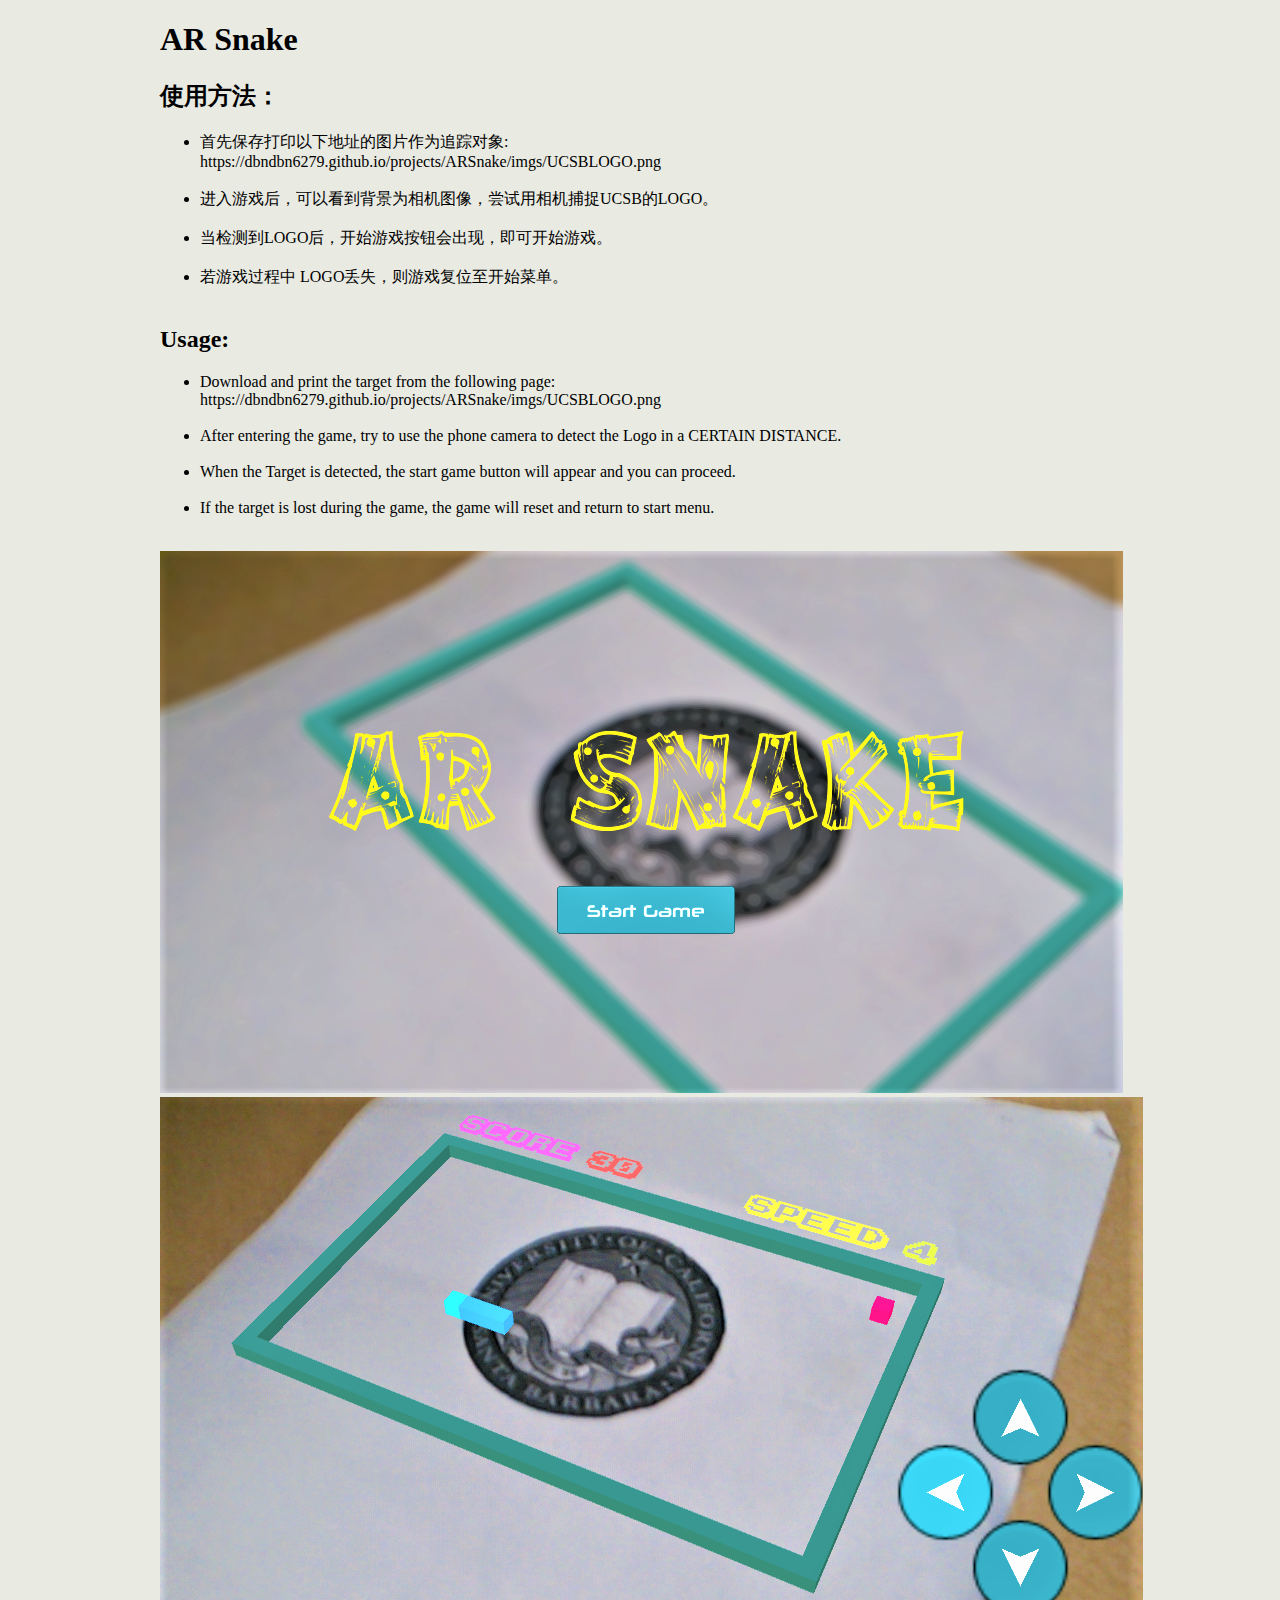
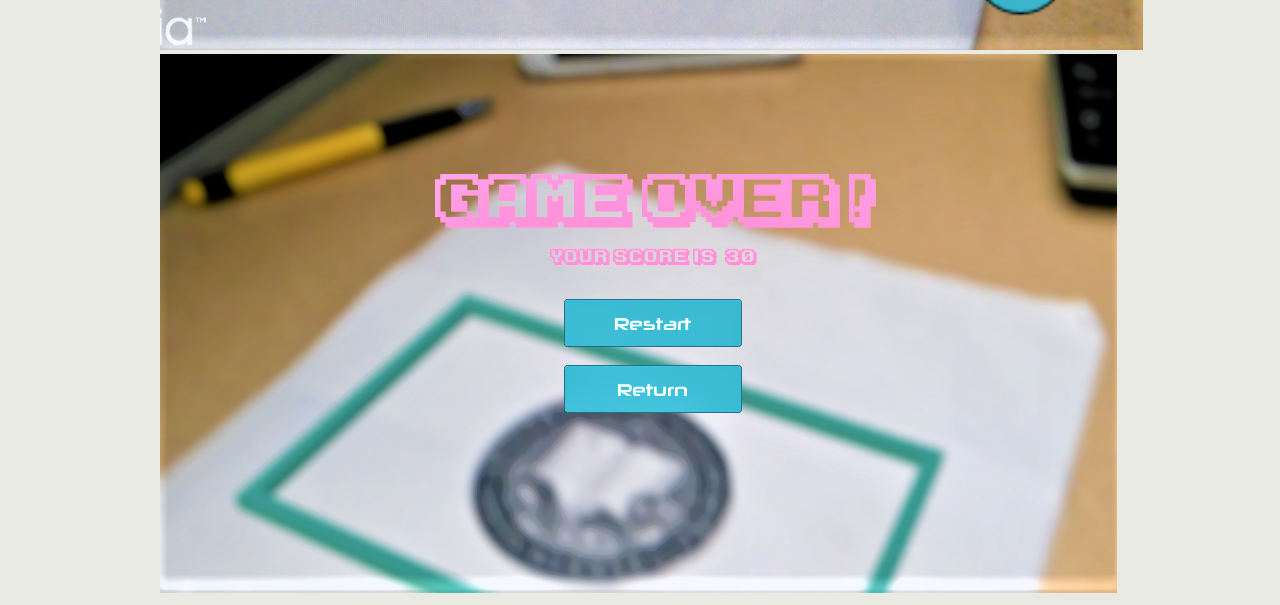
==== projects/ARSnake/ARSnake.html @ 8b365b0a "Test" ====
<!DOCTYPE html>
<head>
	<link rel="stylesheet" href="./Style.css">
	<title>AR Snake</title>
</head>
    <h1>AR Snake</h1>
    <div id="usage">
        <div>
            <h2 id = "subhead">使用方法：</h2>
            <ul>
                <li>首先保存打印以下地址的图片作为追踪对象:<br>
                    https://dbndbn6279.github.io/projects/ARSnake/imgs/UCSBLOGO.png</li><br>
                <li>进入游戏后，可以看到背景为相机图像，尝试用相机捕捉UCSB的LOGO。</li><br>
                <li>当检测到LOGO后，开始游戏按钮会出现，即可开始游戏。</li><br>
                <li>若游戏过程中 LOGO丢失，则游戏复位至开始菜单。</li><br>
            </ul>
        </div>
        <div>
            <h2 id = "subhead">Usage: </h2>
            <ul>
                <li>Download and print the target from the following page:<br>
                    https://dbndbn6279.github.io/projects/ARSnake/imgs/UCSBLOGO.png</li><br>
                <li>After entering the game, try to use the phone camera to detect the Logo in a CERTAIN DISTANCE.</li><br>
                <li>When the Target is detected, the start game button will appear and you can proceed.</li><br>
                <li>If the target is lost during the game, the game will reset and return to start menu.</li><br>
            </ul>
        </div>
    </div>
    <div id="gallery">
        <img class="imgs" src="./imgs/StartMenu.png" atl="The image is broken" ></img>
        <img class="imgs" src="./imgs/Game.png" alt="The image is broken"></img>
        <img class="imgs" src="./imgs/GameOver.png" alt="The image is broken"></img>
    </div>
<body>

</body>
---- projects/ARSnake/Style.css ----
body {
    display: block;
	margin-left: auto;
	margin-right: auto;
    width: 960px;
	background-color: #E9EAE2;
}
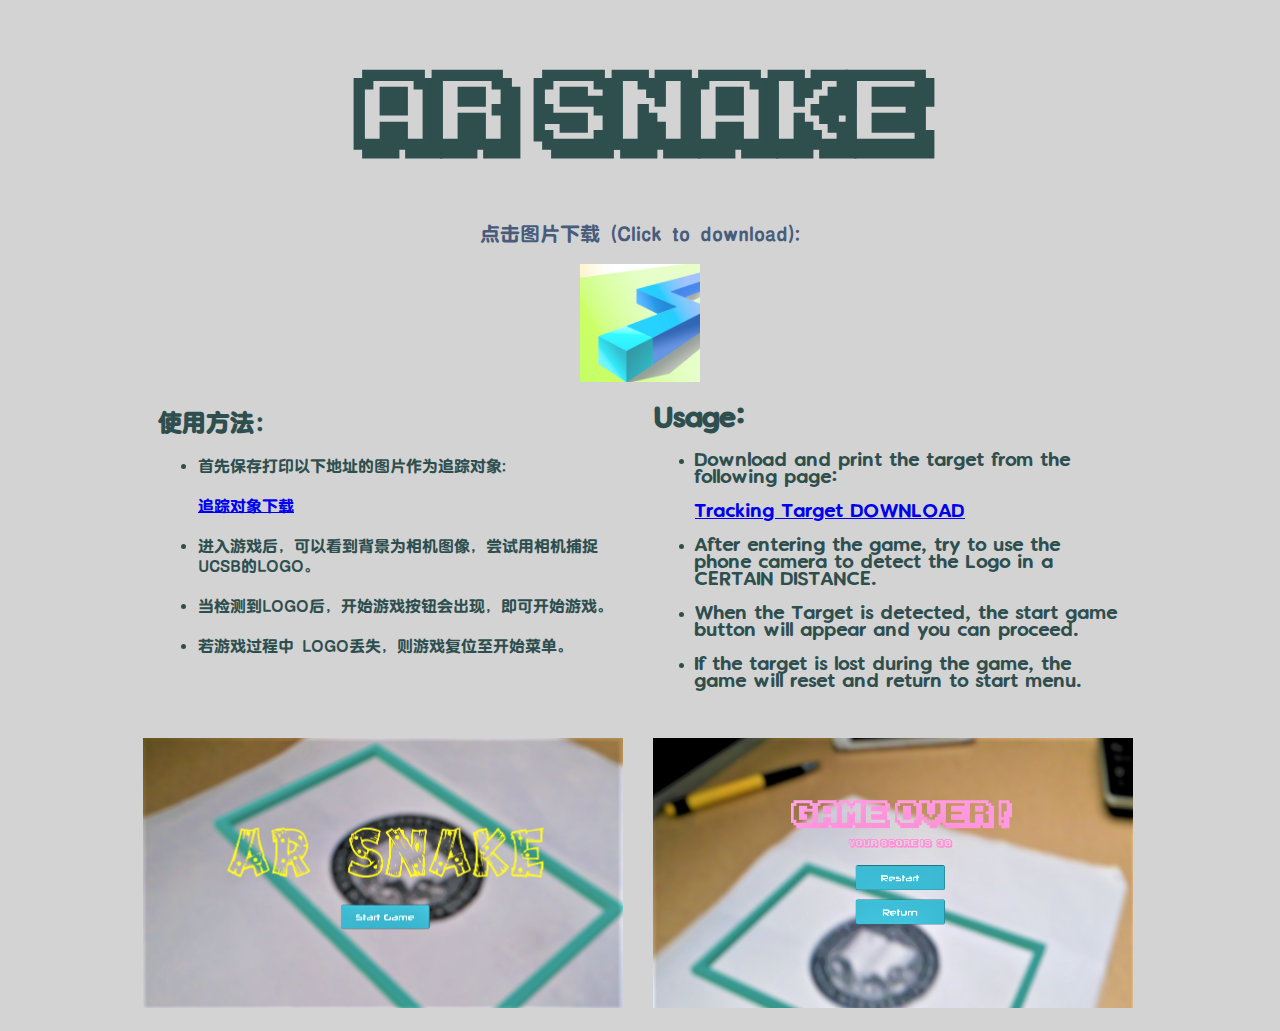
==== commit a8e37bc7: "Snake Web Update" ====
--- a/projects/ARSnake/ARSnake.html
+++ b/projects/ARSnake/ARSnake.html
@@ -4,33 +4,38 @@
 	<title>AR Snake</title>
 </head>
     <h1>AR Snake</h1>
-    <div id="usage">
-        <div>
+	<div class="download">
+		<p id="Download Link">点击图片下载 (Click to download):</p>
+		<a href="./ARSnake.apk"><img id="downloadIcon" src="./imgs/Icon.jpg"></a>
+ 
+	</div>
+    <div class="usage">
+        <div id="CN">
             <h2 id = "subhead">使用方法：</h2>
             <ul>
-                <li>首先保存打印以下地址的图片作为追踪对象:<br>
-                    https://dbndbn6279.github.io/projects/ARSnake/imgs/UCSBLOGO.png</li><br>
+                <li>首先保存打印以下地址的图片作为追踪对象:<br><br>
+                    <a href="https://dbndbn6279.github.io/projects/ARSnake/imgs/UCSBLOGO.png">追踪对象下载</a></li><br>
                 <li>进入游戏后，可以看到背景为相机图像，尝试用相机捕捉UCSB的LOGO。</li><br>
                 <li>当检测到LOGO后，开始游戏按钮会出现，即可开始游戏。</li><br>
                 <li>若游戏过程中 LOGO丢失，则游戏复位至开始菜单。</li><br>
             </ul>
         </div>
-        <div>
+        <div id="EN">
             <h2 id = "subhead">Usage: </h2>
             <ul>
-                <li>Download and print the target from the following page:<br>
-                    https://dbndbn6279.github.io/projects/ARSnake/imgs/UCSBLOGO.png</li><br>
+                <li>Download and print the target from the following page:<br><br>
+					<a href="https://dbndbn6279.github.io/projects/ARSnake/imgs/UCSBLOGO.png">Tracking Target DOWNLOAD</a></li><br>
                 <li>After entering the game, try to use the phone camera to detect the Logo in a CERTAIN DISTANCE.</li><br>
                 <li>When the Target is detected, the start game button will appear and you can proceed.</li><br>
                 <li>If the target is lost during the game, the game will reset and return to start menu.</li><br>
             </ul>
         </div>
     </div>
-    <div id="gallery">
-        <img class="imgs" src="./imgs/StartMenu.png" atl="The image is broken" ></img>
-        <img class="imgs" src="./imgs/Game.png" alt="The image is broken"></img>
-        <img class="imgs" src="./imgs/GameOver.png" alt="The image is broken"></img>
+    <div class="gallery">
+        <img class="screenshots" src="./imgs/StartMenu.png" atl="The image is broken" >
+        <img class="screenshots" src="./imgs/GameOver.png" alt="The image is broken">
     </div>
+
 <body>
 
 </body>
--- a/projects/ARSnake/Style.css
+++ b/projects/ARSnake/Style.css
@@ -1,7 +1,75 @@
+/*Font Faces*/
+@font-face {
+	font-family: TitlePixel;
+	src: url("./fonts/Ka.ttf") format('truetype')
+}
+
+@font-face {
+	font-family: TextRound;
+	src: url("./fonts/TextRound.ttf") format('truetype');
+}
+
+@font-face {
+	font-family: TextRoundCN;
+	src: url("./fonts/TextRoundCN.ttf") format('truetype')
+}
+
+h1 {
+	font-family: TitlePixel;
+	color: darkslategray;
+	font-size: 5.5em;
+	text-align: center;
+}
+
 body {
     display: block;
 	margin-left: auto;
 	margin-right: auto;
-    width: 960px;
-	background-color: #E9EAE2;
+    width: 1024px;
+	background-color: lightgray;
 }
+
+div.download {
+	font-family: TextRoundCN, TextRound;
+	font-size: 20px;
+	color: #485c7b;
+	text-align: center;
+}
+
+#downloadIcon {
+	width: 120px;
+	height: 118px;
+}
+
+div.usage {
+	overflow: hidden;
+	display: flex;
+}
+
+#CN {
+	font-family: TextRoundCN;
+	color: darkslategray;
+	width: 520px;
+	padding-left: 30px;
+	padding-right: 15px;
+}
+
+#EN {
+	font-family: TextRound;
+	color: darkslategray;
+	width: 520px;
+	padding-right: 30px;
+	padding-left: 15px;
+}
+
+div.gallery {
+	overflow: hidden;
+	display: flex;
+}
+
+img.screenshots {
+	width: 480px;
+	height: 270px;
+	padding: 15px;
+	align-content: center;
+}
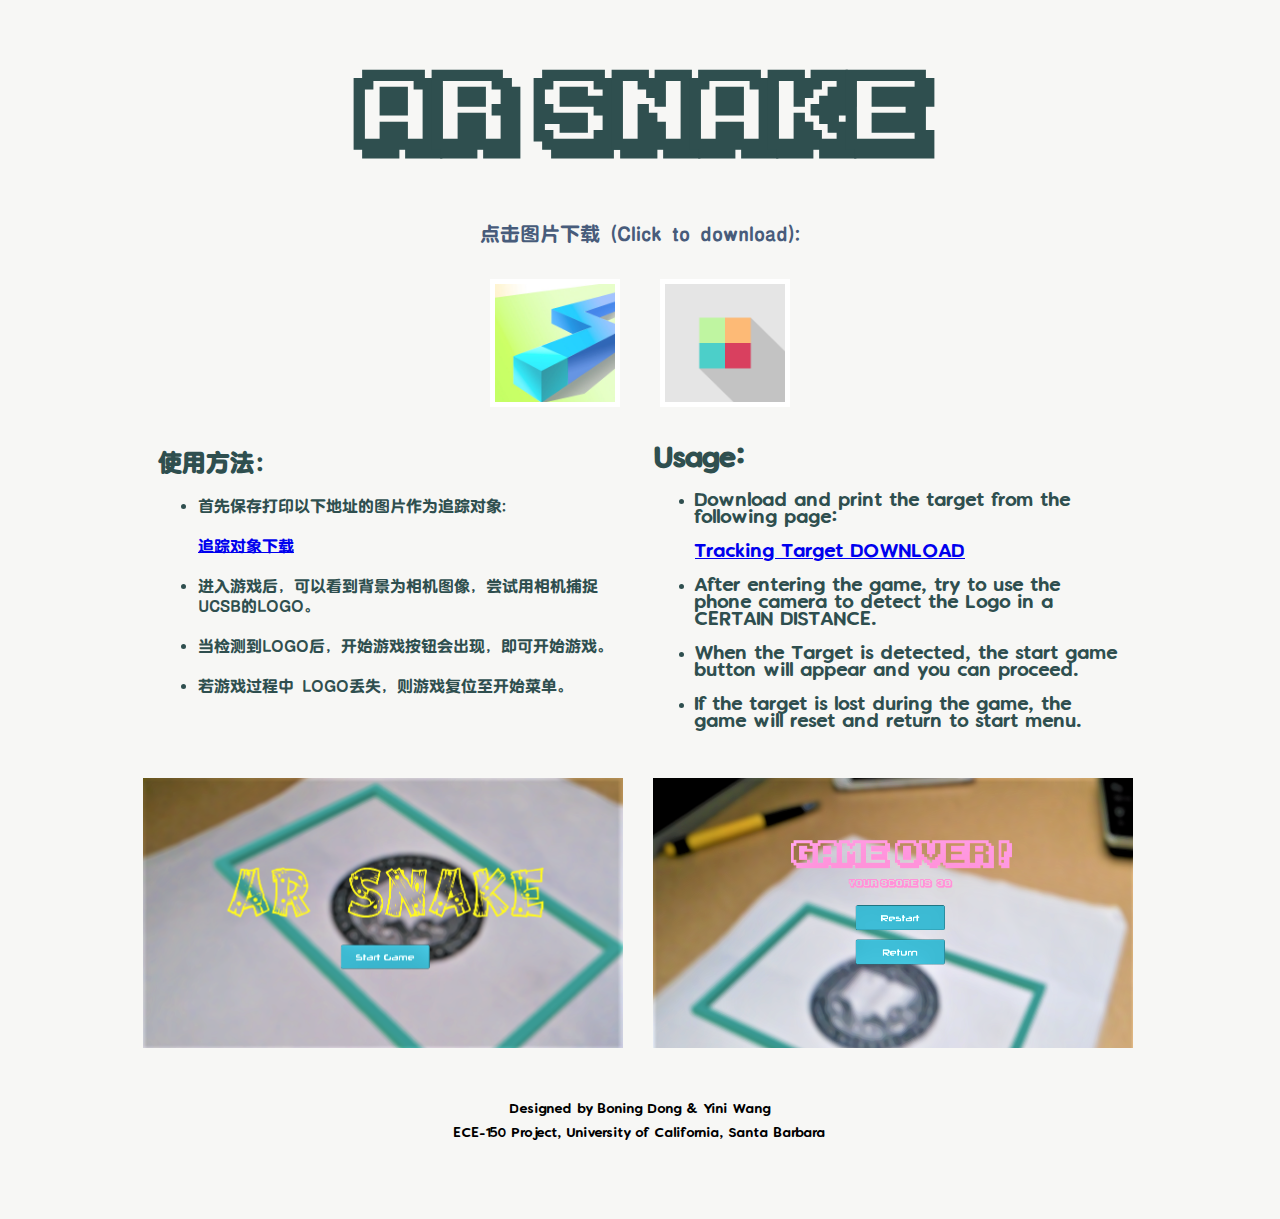
==== commit edcffcf4: "Finish ARSnake Page" ====
--- a/projects/ARSnake/ARSnake.html
+++ b/projects/ARSnake/ARSnake.html
@@ -3,39 +3,47 @@
 	<link rel="stylesheet" href="./Style.css">
 	<title>AR Snake</title>
 </head>
-    <h1>AR Snake</h1>
-	<div class="download">
-		<p id="Download Link">点击图片下载 (Click to download):</p>
-		<a href="./ARSnake.apk"><img id="downloadIcon" src="./imgs/Icon.jpg"></a>
- 
-	</div>
-    <div class="usage">
-        <div id="CN">
-            <h2 id = "subhead">使用方法：</h2>
-            <ul>
-                <li>首先保存打印以下地址的图片作为追踪对象:<br><br>
-                    <a href="https://dbndbn6279.github.io/projects/ARSnake/imgs/UCSBLOGO.png">追踪对象下载</a></li><br>
-                <li>进入游戏后，可以看到背景为相机图像，尝试用相机捕捉UCSB的LOGO。</li><br>
-                <li>当检测到LOGO后，开始游戏按钮会出现，即可开始游戏。</li><br>
-                <li>若游戏过程中 LOGO丢失，则游戏复位至开始菜单。</li><br>
-            </ul>
-        </div>
-        <div id="EN">
-            <h2 id = "subhead">Usage: </h2>
-            <ul>
-                <li>Download and print the target from the following page:<br><br>
-					<a href="https://dbndbn6279.github.io/projects/ARSnake/imgs/UCSBLOGO.png">Tracking Target DOWNLOAD</a></li><br>
-                <li>After entering the game, try to use the phone camera to detect the Logo in a CERTAIN DISTANCE.</li><br>
-                <li>When the Target is detected, the start game button will appear and you can proceed.</li><br>
-                <li>If the target is lost during the game, the game will reset and return to start menu.</li><br>
-            </ul>
-        </div>
-    </div>
-    <div class="gallery">
-        <img class="screenshots" src="./imgs/StartMenu.png" atl="The image is broken" >
-        <img class="screenshots" src="./imgs/GameOver.png" alt="The image is broken">
-    </div>
+
 
 <body>
-
+	<div class="mainpage">
+		<h1>AR Snake</h1>
+		<div class="download">
+			<p id="Download Link">点击图片下载 (Click to download):</p>
+			<div>
+				<a href="./ARSnake.apk"><img id="downloadIcon" src="./imgs/Icon.jpg"></a>
+				<a href="https://play.google.com/store/apps/details?id=com.ucsb.boning"><img id="downloadIcon" src="./imgs/PlayStore.png"></a>
+			</div>
+	 
+		</div>
+		<div class="usage">
+		    <div id="CN">
+		        <h2 id = "subhead">使用方法：</h2>
+		        <ul>
+		            <li>首先保存打印以下地址的图片作为追踪对象:<br><br>
+		                <a href="https://dbndbn6279.github.io/projects/ARSnake/imgs/UCSBLOGO.png">追踪对象下载</a></li><br>
+		            <li>进入游戏后，可以看到背景为相机图像，尝试用相机捕捉UCSB的LOGO。</li><br>
+		            <li>当检测到LOGO后，开始游戏按钮会出现，即可开始游戏。</li><br>
+		            <li>若游戏过程中 LOGO丢失，则游戏复位至开始菜单。</li><br>
+		        </ul>
+		    </div>
+		    <div id="EN">
+		        <h2 id = "subhead">Usage: </h2>
+		        <ul>
+		            <li>Download and print the target from the following page:<br><br>
+						<a href="https://dbndbn6279.github.io/projects/ARSnake/imgs/UCSBLOGO.png">Tracking Target DOWNLOAD</a></li><br>
+		            <li>After entering the game, try to use the phone camera to detect the Logo in a CERTAIN DISTANCE.</li><br>
+		            <li>When the Target is detected, the start game button will appear and you can proceed.</li><br>
+		            <li>If the target is lost during the game, the game will reset and return to start menu.</li><br>
+		        </ul>
+		    </div>
+		</div>
+		<div class="gallery">
+		    <img class="screenshots" src="./imgs/StartMenu.png" atl="The image is broken" >
+		    <img class="screenshots" src="./imgs/GameOver.png" alt="The image is broken">
+		</div>
+		<div class="foot">
+			<p>Designed by Boning Dong & Yini Wang<br><br>ECE-150 Project, University of California, Santa Barbara</p>
+		</div>
+	</div>
 </body>
--- a/projects/ARSnake/Style.css
+++ b/projects/ARSnake/Style.css
@@ -23,11 +23,13 @@
 
 body {
     display: block;
-	margin-left: auto;
-	margin-right: auto;
+    margin-left: auto;
+    margin-right: auto;
     width: 1024px;
-	background-color: lightgray;
+    background-color: #f7f7f5
+;
 }
+
 
 div.download {
 	font-family: TextRoundCN, TextRound;
@@ -39,6 +41,9 @@
 #downloadIcon {
 	width: 120px;
 	height: 118px;
+	background-color: #FFFFFF;
+	padding: 5px;
+	margin: 15px;
 }
 
 div.usage {
@@ -73,3 +78,11 @@
 	padding: 15px;
 	align-content: center;
 }
+
+div.foot {
+	font-family: TextRound;
+	text-align: center;
+	font-size: 0.7em;
+	margin-top: 40px;
+	margin-bottom: 80px;
+}
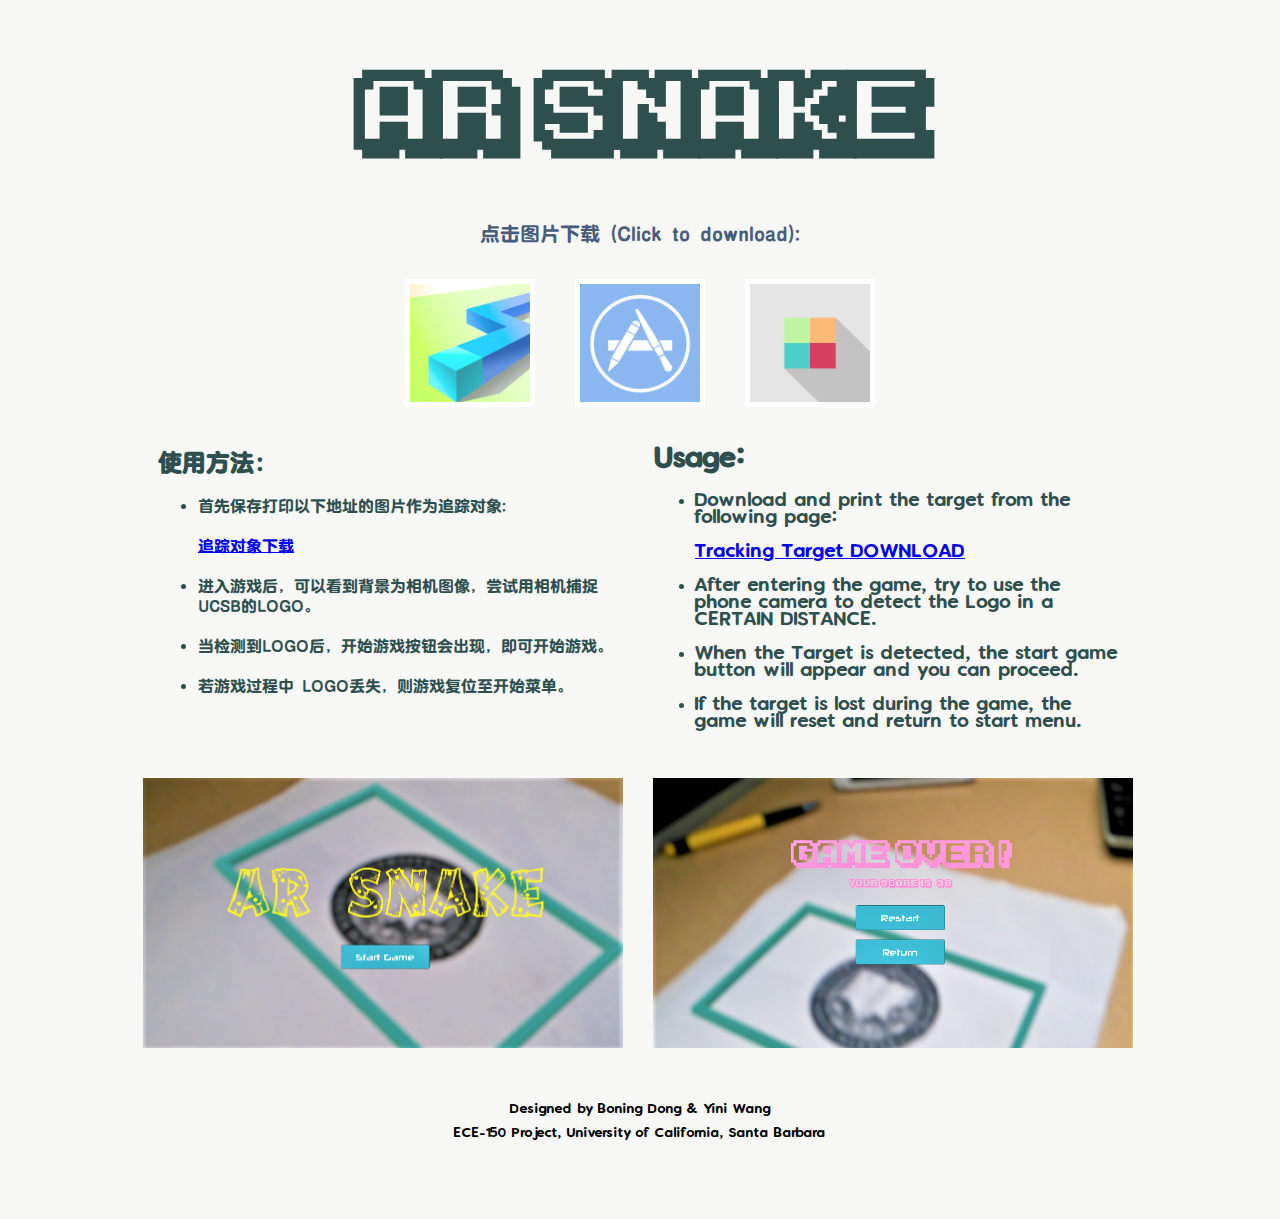
==== commit ac455d91: "Updated App Store" ====
--- a/projects/ARSnake/ARSnake.html
+++ b/projects/ARSnake/ARSnake.html
@@ -12,7 +12,10 @@
 			<p id="Download Link">点击图片下载 (Click to download):</p>
 			<div>
 				<a href="./ARSnake.apk"><img id="downloadIcon" src="./imgs/Icon.jpg"></a>
-				<a href="https://play.google.com/store/apps/details?id=com.ucsb.boning"><img id="downloadIcon" src="./imgs/PlayStore.png"></a>
+                
+                <a href="https://itunes.apple.com/us/app/ar-snake-ucsb/id1251819593?mt=8"><img id="downloadIcon" src="imgs/AppleStore.png"></a>
+                
+                <a href="https://play.google.com/store/apps/details?id=com.ucsb.boning"><img id="downloadIcon" src="./imgs/PlayStore.png"></a>
 			</div>
 	 
 		</div>
--- a/projects/ARSnake/Style.css
+++ b/projects/ARSnake/Style.css
@@ -57,6 +57,7 @@
 	width: 520px;
 	padding-left: 30px;
 	padding-right: 15px;
+    font-size: 16px;
 }
 
 #EN {
@@ -65,6 +66,7 @@
 	width: 520px;
 	padding-right: 30px;
 	padding-left: 15px;
+    font-size: 16px;
 }
 
 div.gallery {
